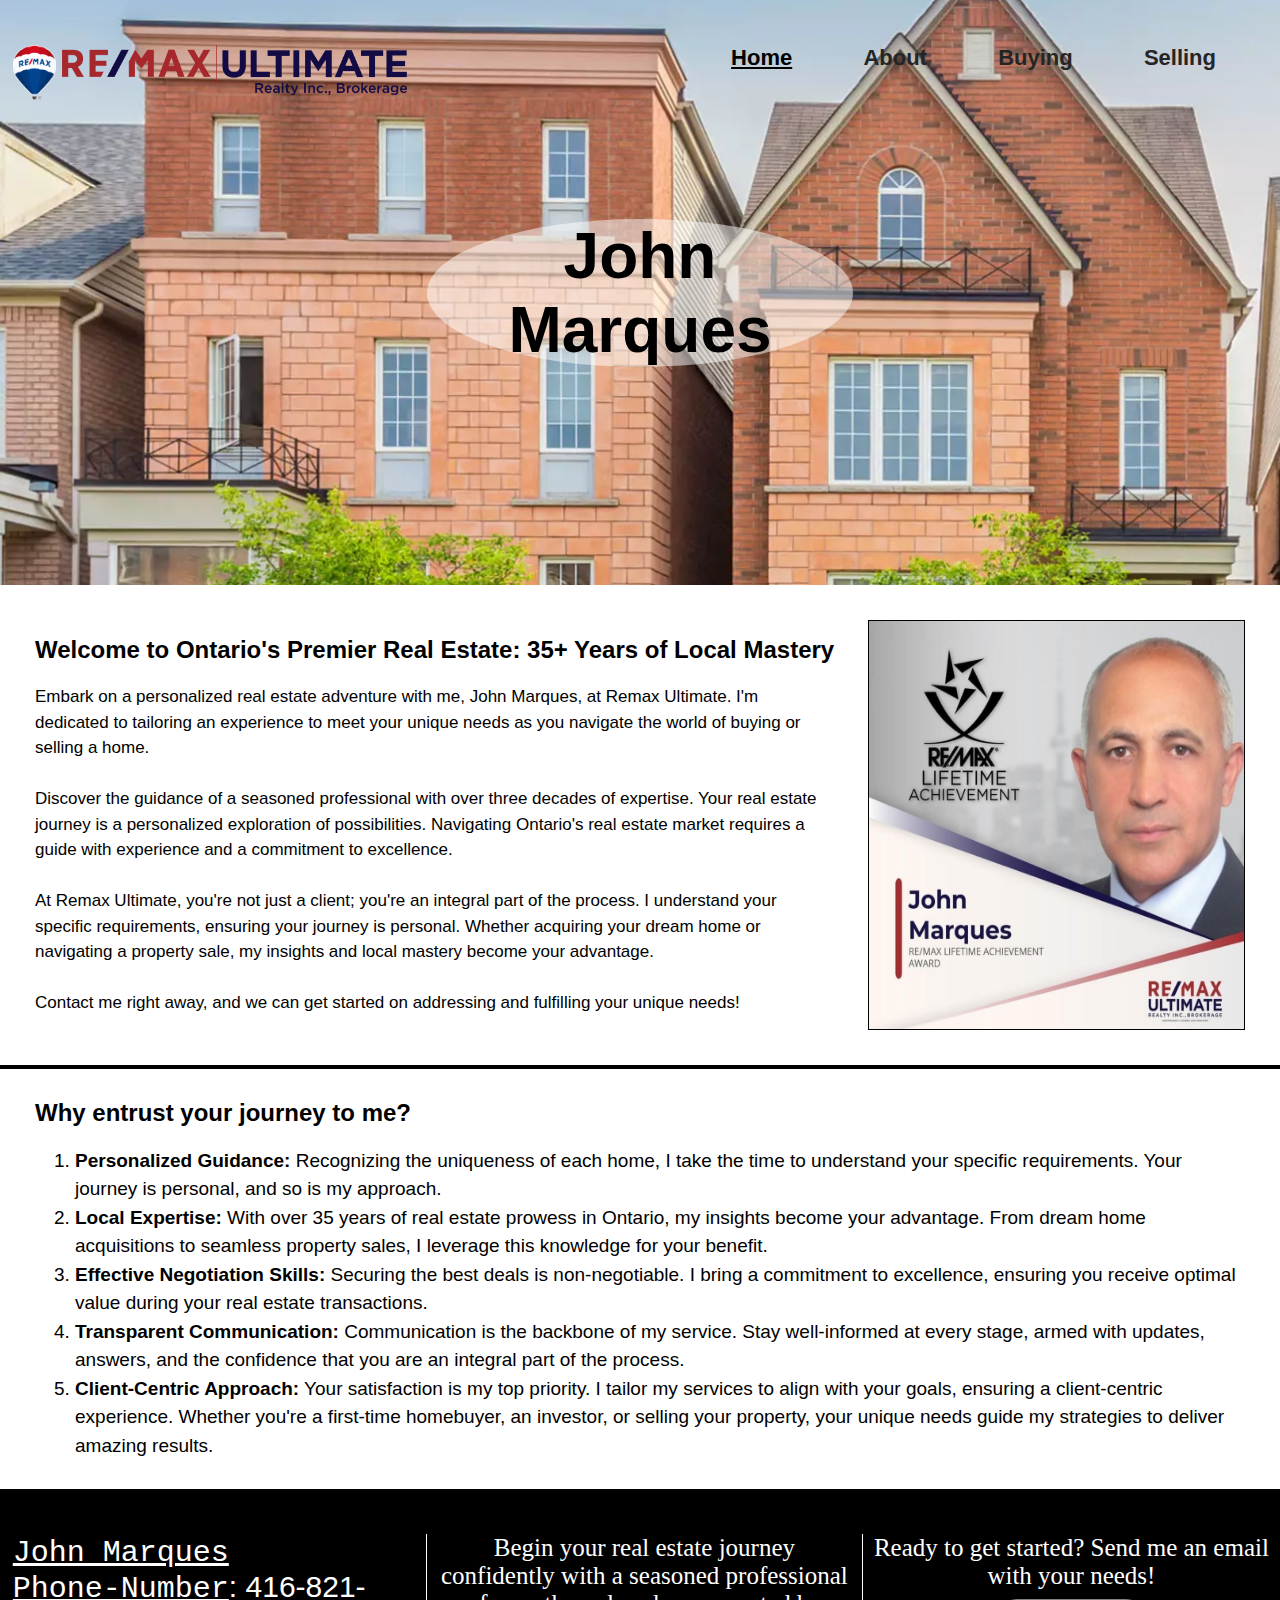
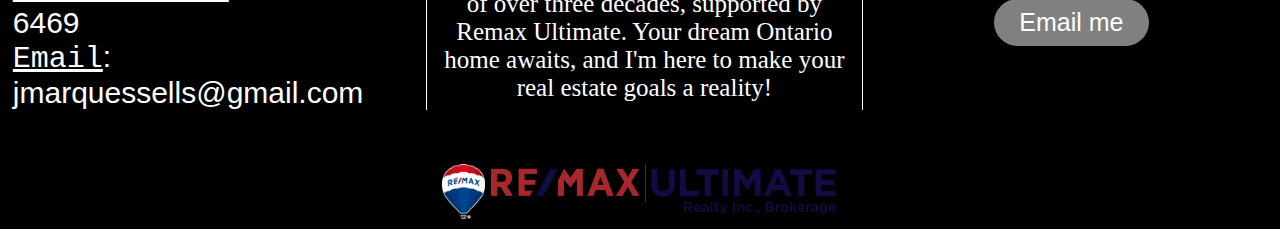
==== index.html @ fe56e2fa "Add files via upload" ====
<!DOCTYPE html>
<html lang="en">

<head>
    <meta charset="UTF-8">
    <meta name="viewport" content="width=device-width, initial-scale=1.0">
    <title>John Marques</title>
    <link rel="stylesheet" href="Styles/headerfooterstyle.css">
    <link rel="stylesheet" href="Styles/indexstyle.css">
</head>

<body>
    <header>
        <div id="header">
            <div id="topbar">
                <div id="topleftlogo">
                    <img id="logoballoon" src="Images/remaxballoonlogo.png">
                    <img id="logo" src="Images/remaxlogo.png" alt="Remax Ultimate">
                </div>
                <nav>
                    <ul>
                        <li><a id="activepage" href="#">Home</a></li>
                        <li><a href="about.html">About</a></li>
                        <li><a href="buying.html">Buying</a></li>
                        <li><a class="rightmost" href="selling.html">Selling</a></li>
                    </ul>
                </nav>
            </div>
            <h1 id="topname">John Marques</h1>
        </div>
    </header>
    <div id="welcomediv">
        <div id="topwelcome">
            <div id="topwelcomewords">
                <h1 id="welcomeintro">Welcome to Ontario's Premier Real Estate: 35+ Years of Local Mastery</h1>
                <h2 id="welcomeparagraph">Embark on a personalized real estate adventure with me, John Marques, at Remax
                    Ultimate. I'm dedicated to tailoring an experience to meet your
                    unique needs as you navigate the world of buying or selling a home.<br><br>Discover the guidance of
                    a seasoned professional with over three decades of
                    expertise. Your real estate journey is a personalized exploration of possibilities. Navigating
                    Ontario's real estate market requires a guide with experience and a
                    commitment to excellence.<br><br>At Remax Ultimate, you're not just a client; you're an integral
                    part of the process. I understand your specific requirements,
                    ensuring your journey is personal. Whether acquiring your dream home or navigating a property sale,
                    my insights and local mastery become your advantage.<br><br>
                    Contact me right away, and we can get started on addressing and fulfilling your unique needs!</h2>
            </div>
            <img id="welcomeimage" src="Images/johnmarquesaward.jpg" alt="John Marques">
        </div>
        <hr class="commonborder">
        <div id="whymediv">
            <h2 id="whymetitle">Why entrust your journey to me?</h2>
            <ol id="whymelist">
                <li><strong>Personalized Guidance:</strong> Recognizing the uniqueness of each home, I take the time to
                    understand your specific requirements. Your journey
                    is personal, and so is my approach.</li>
                <li><strong>Local Expertise:</strong> With over 35 years of real estate prowess in Ontario, my insights
                    become your advantage. From dream home acquisitions to seamless
                    property sales, I leverage this knowledge for your benefit.</li>
                <li><strong>Effective Negotiation Skills:</strong> Securing the best deals is non-negotiable. I bring a
                    commitment to excellence, ensuring you receive optimal value
                    during your real estate transactions.</li>
                <li><strong>Transparent Communication:</strong> Communication is the backbone of my service. Stay
                    well-informed at every stage, armed with updates, answers, and the
                    confidence that you are an integral part of the process.</li>
                <li><strong>Client-Centric Approach:</strong> Your satisfaction is my top priority. I tailor my services
                    to align with your goals, ensuring a client-centric experience.
                    Whether you're a first-time homebuyer, an investor, or selling your property, your unique needs
                    guide my strategies to deliver amazing results.</li>
            </ol>
        </div>
        <footer id="footer">
            <div id="topfooter">
                <div id="contactinfo">
                    <span class="contactdetails">John Marques</span><br><span
                        class="contactdetails">Phone-Number</span>: 416-821-6469
                    <br><span class="contactdetails">Email</span>: jmarquessells@gmail.com
                </div>
                <hr id="whiteborder">
                </hr>
                <div id="footermessage">
                    Begin your real estate journey confidently with a seasoned professional of over three decades,
                    supported by
                    Remax Ultimate. Your dream Ontario home awaits, and I'm here to make your real estate goals a
                    reality!
                </div>
                <hr id="whiteborder">
                </hr>
                <div id="gettingstarteddiv">
                    <div id="gettingstarted">Ready to get started? Send me an email with your needs!</div>
                    <button id="mailbutton"
                        onclick="location.href='mailto:jmarquessells@gmail.com?subject=I\'m%20Interested%20in%20Buying%20or%20Selling'">Email
                        me</button>
                </div>
                <hr id="whiteborder">
                </hr>
            </div>
            <div id="endimagesdiv">
                <img id="logoballoon" src="Images/remaxballoonlogo.png">
                <img id="logo" src="Images/remaxlogo.png" alt="Remax Ultimate">
            </div>
        </footer>
    </div>
</body>

</html>
---- Styles/headerfooterstyle.css ----
body {
    margin: 0;
}

#header {
    display: grid;
    grid-template-columns: repeat(3, 1fr);
    grid-template-rows: repeat(3, 1fr);
    font-family: 'Candara', Arial;
    background-image: url("../Images/houses.png");
    background-repeat: no-repeat;
    background-size: cover;
    height: 65vh;
    grid-template-areas:
        "top top top"
        ". name ."
        ". . .";
}

#topname {
    grid-area: name;
    font-weight: bold;
    color: rgb(0, 0, 0);
    font-family: 'Georgia', Arial;
    font-size: 4em;
    background-color: rgba(255, 255, 255, 0.5);
    /*background-color: rgb(151, 179, 201, 0.5);*/
    border-radius: 50%;
    display: flex;
    justify-content: center;
    align-items: center;
    text-align: center;
}

#topbar {
    display: flex;
    flex-direction: row;
    grid-area: top;
    gap: 10px;
}

#topleftlogo {
    padding-top: 5vh;
    padding-left: 1vw;
}

#logo {
    height: 55px;
}

#logoballoon {
    height: 55px;
}

header nav {
    padding-top: 5vh;
    margin-left: auto;
}

header nav ul {
    list-style: none;
    margin: 0;
    padding: 0;
    display: flex;
    flex-direction: row;
    flex-wrap: wrap;
}

header nav ul li {
    margin-right: 4vw;
}

header nav ul li a {
    text-decoration: none;
    color: rgb(37, 37, 37);
    font-weight: bold;
    font-size: 22px;
    padding: 10px;
}

header nav ul li a:hover {
    color: rgb(0, 0, 0);
}

#activepage {
    color: rgb(0, 0, 0);
    cursor: default;
    text-decoration: underline;
}

.rightmost {
    padding-right: 1vw;
}

.commonborder {
    border: 2px solid #000000;
    margin: 0px;
    width: 100vw;
}

#topfooter {
    font-family: 'Times New Roman', Times, serif;
    display: flex;
    flex-direction: row;
    background-color: #000000;
}

#contactinfo {
    font-family: Arial, Helvetica;
    color: white;
    font-size: 30px;
    background-color: #000000;
    flex: 1;
    margin-top: 5vh;
    margin-bottom: 5vh;
    padding-left: 1vw;
}

.contactdetails {
    text-decoration: underline;
    color: white;
    font-family: monospace, Arial, Helvetica;
}

#footermessage {
    margin-top: 5vh;
    margin-bottom: 5vh;
    text-align: center;
    background-color: #000000;
    color: white;
    font-size: 25px;
    flex: 1;
    padding-left: 1vw;
    padding-right: 1vw;
    border-right: 1px solid white;
    border-left: 1px solid white;
}

#gettingstarteddiv {
    background-color: #000000;
    color: white;
    font-size: 25px;
    flex: 1;
    margin-top: 5vh;
    margin-bottom: 5vh;
    text-align: center;
}

#mailbutton {
    background-color: gray;
    color: white;
    border: none;
    border-radius: 25px;
    font-size: 25px;
    cursor: pointer;
    padding: 1vh 2vw;
    margin-top: 1vh;
}

#endimagesdiv {
    padding-top: 1vh;
    background-color: #000000;
    text-align: center;
    padding-bottom: 1vh;
}

#whiteborder {
    visibility: hidden;
    border: 2px solid #ffffff;
    margin: 0px;
}

@media screen and (max-width: 970px) {
    #header {
        display: flex;
        flex-direction: column;
        gap: 5vh;
    }

    #topbar {
        flex-direction: column;
        justify-content: center;
        align-items: center;
    }

    #topleftlogo {
        padding-left: 0;
    }

    #logo {
        height: 45px;
    }

    #logoballoon {
        height: 45px;
    }

    #topname {
        font-weight: bold;
        font-family: 'Georgia', Arial;
        font-size: 3em;
        border-radius: 0;
    }

    header nav {
        margin-left: 0;
    }

    header nav ul {
        justify-content: center;
        align-items: center;
    }

    header nav ul li {
        margin-right: 3vw;
    }

    .rightmost {
        padding-right: 0;
    }

    #topfooter {
        flex-direction: column;
    }

    #contactinfo {
        margin-bottom: 0;
        padding-left: 0;
        text-align: center;
    }

    #footermessage {
        margin-bottom: 0;
        padding-left: 0;
        padding-right: 0;
        border-right: 0;
        border-left: 0;
    }

    #gettingstarteddiv {
        margin-bottom: 0;
    }

    #endimagesdiv {
        padding-top: 5vh;
        padding-bottom: 5vh;
    }

    #whiteborder {
        visibility: visible;
        margin-top: 3vh;
        border-radius: 100%;
    }
}
---- Styles/indexstyle.css ----
#welcomediv {
    font-family: Arial, Helvetica, sans-serif;
}

#topwelcome {
    display: flex;
    flex-direction: row;
    margin: 0px;
    padding: 35px;
    background-color: rgb(255, 255, 255);
}

#welcomeimage {
    width: 375px;
    height: auto;
    margin-left: 2.5vw;
    border: 1px solid #000
}

#welcomeintro {
    font-size: 24px;
    color: #000000;
    font-weight: bold;
    margin-bottom: 20px;
}

#welcomeparagraph {
    font-size: 17px;
    color: #000000;
    font-weight: normal;
    line-height: 1.5;
}

#whymediv {
    background-color: #ffffff;
    padding: 10px 35px;
    margin: 0px 0px;
}

#whymetitle {
    font-size: 24px;
    color: #000000;
    font-weight: bold;
    margin-bottom: 20px;
}

#whymelist {
    font-size: 19px;
    color: #000000;
    font-weight: normal;
    line-height: 1.5;
}

#welcomeclose {
    font-size: 18px;
    color: #000000;
    font-weight: bold;
    margin-top: 20px;
}

@media screen and (max-width: 970px) {
    #topwelcome {
        flex-direction: column-reverse;
        background-color: rgb(255, 255, 255);
        justify-content: center;
        align-items: center;
    }

    #welcomeimage {
        padding-left: 0;
    }
}
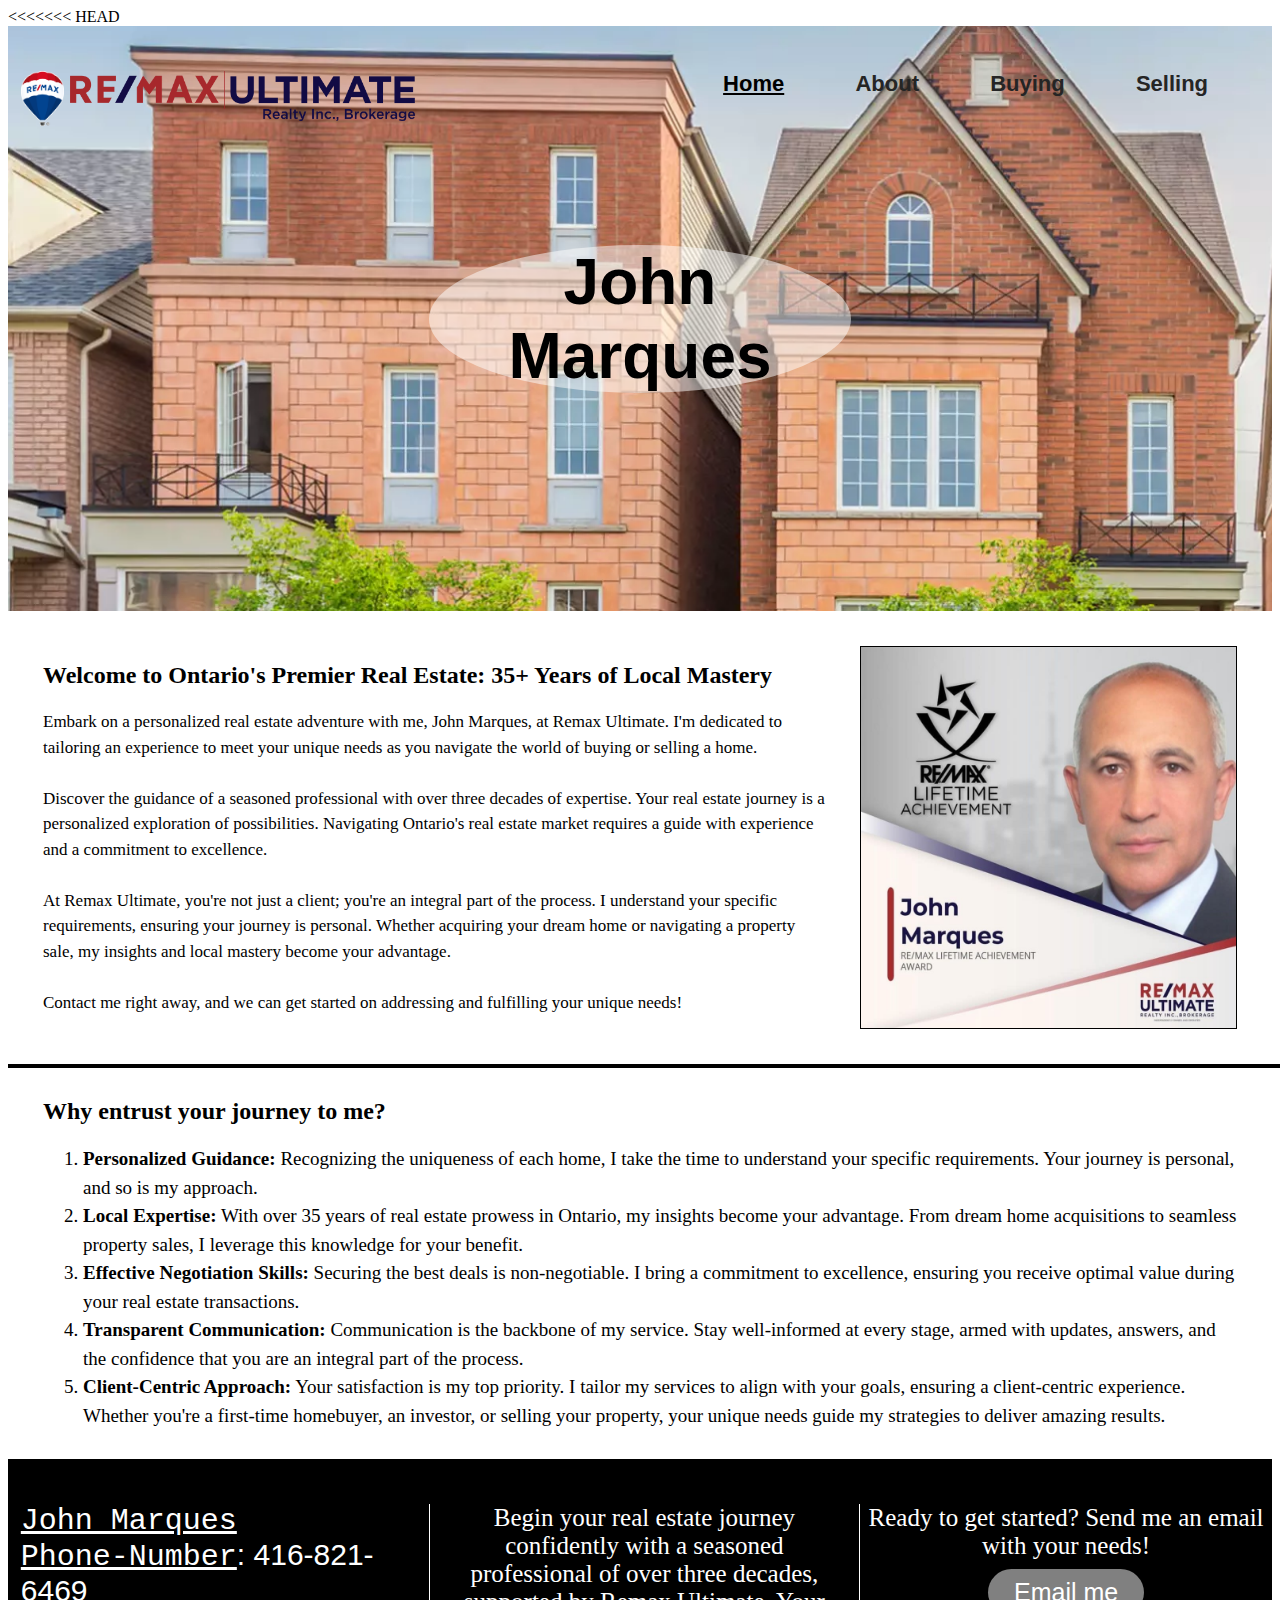
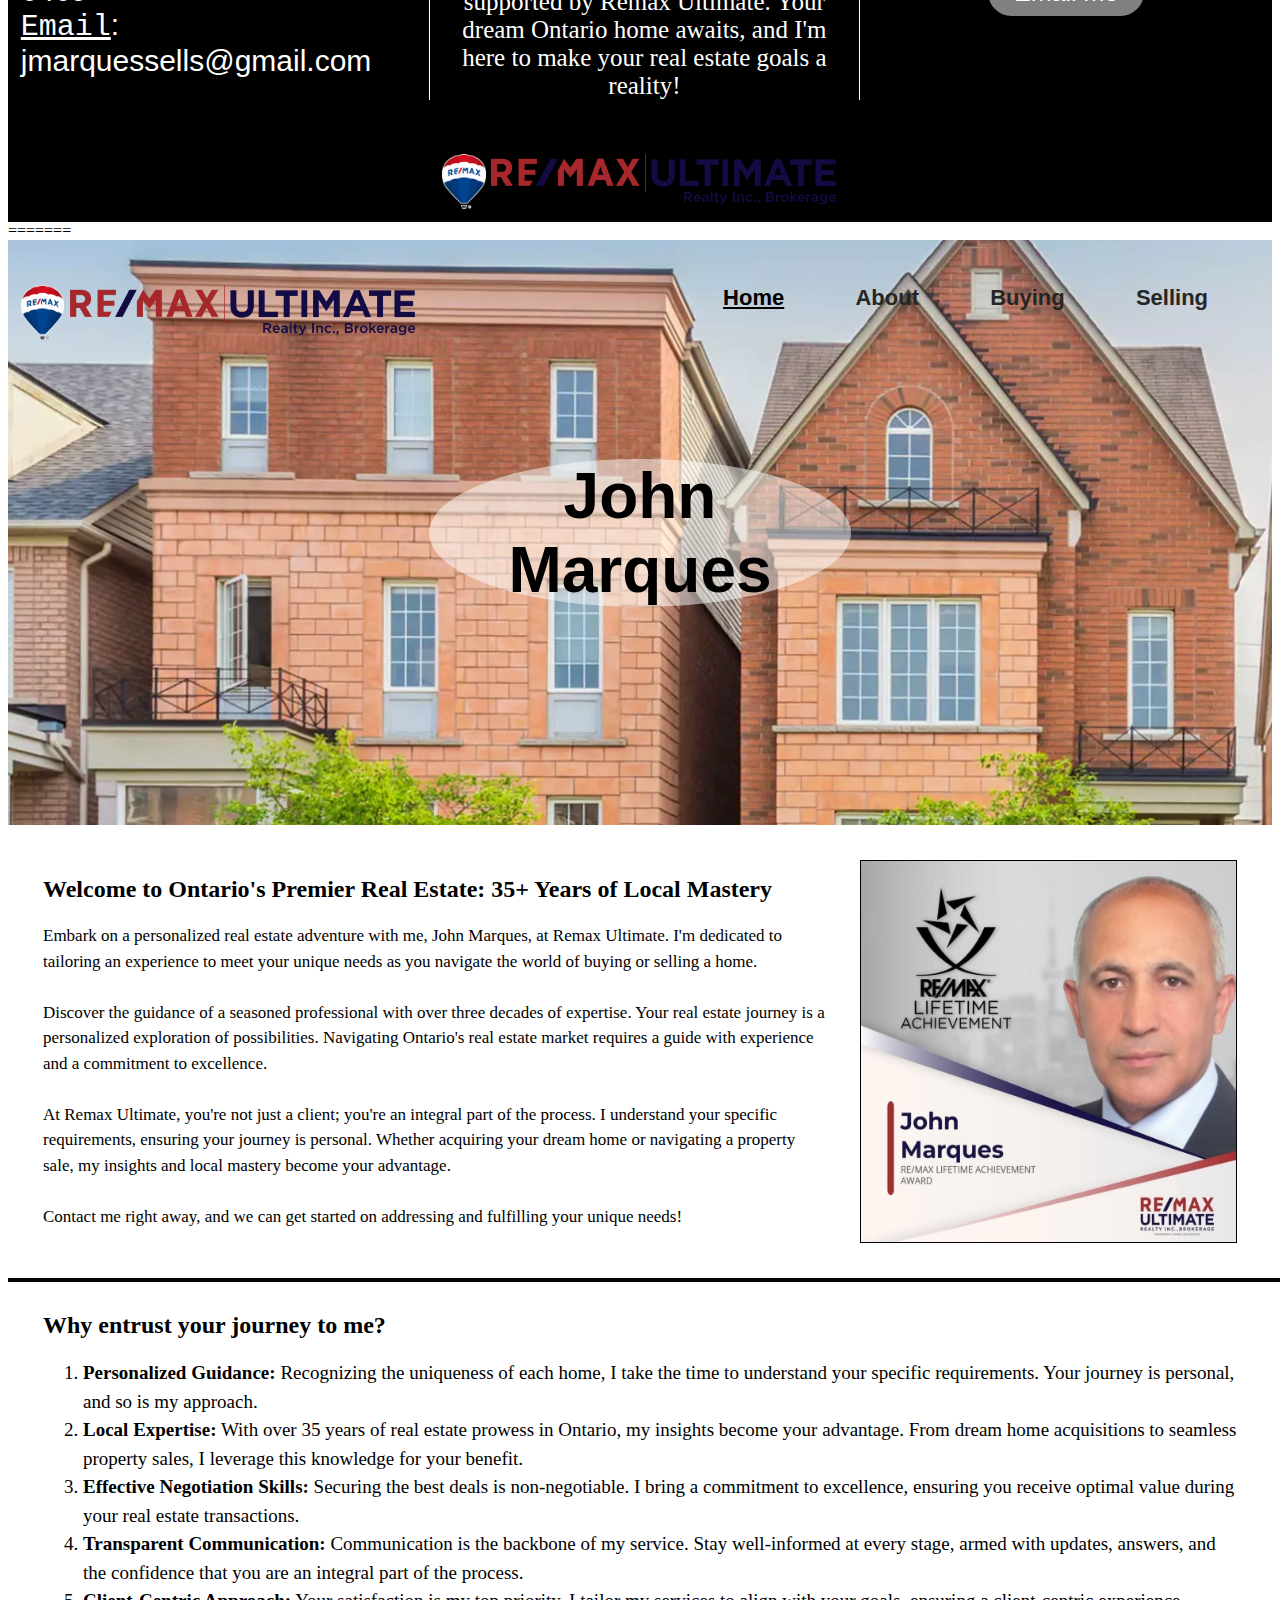
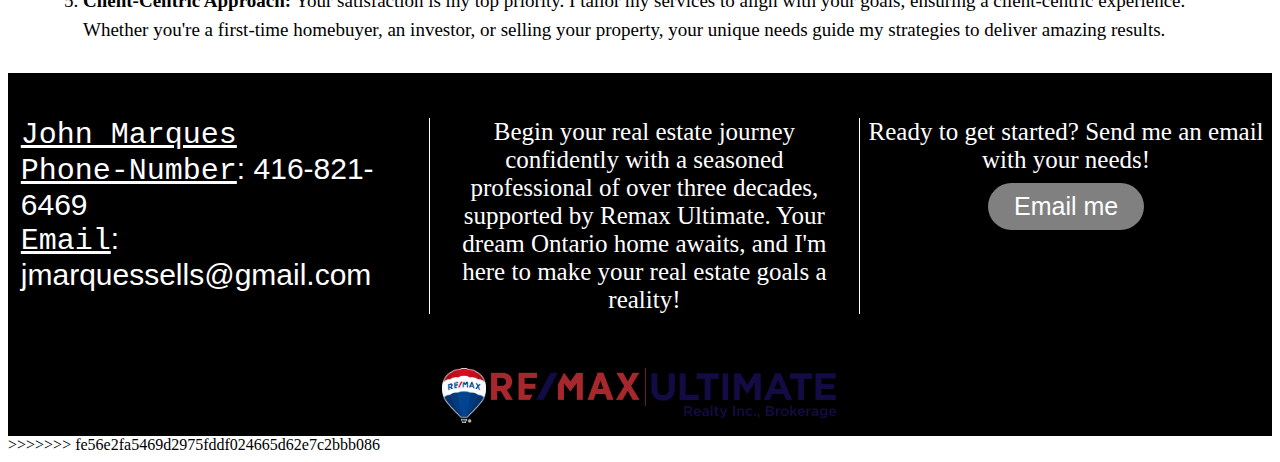
==== commit 258692bc: "Cleaned Code for Website 2" ====
--- a/index.html
+++ b/index.html
@@ -1,106 +1,214 @@
-<!DOCTYPE html>
-<html lang="en">
-
-<head>
-    <meta charset="UTF-8">
-    <meta name="viewport" content="width=device-width, initial-scale=1.0">
-    <title>John Marques</title>
-    <link rel="stylesheet" href="Styles/headerfooterstyle.css">
-    <link rel="stylesheet" href="Styles/indexstyle.css">
-</head>
-
-<body>
-    <header>
-        <div id="header">
-            <div id="topbar">
-                <div id="topleftlogo">
-                    <img id="logoballoon" src="Images/remaxballoonlogo.png">
-                    <img id="logo" src="Images/remaxlogo.png" alt="Remax Ultimate">
-                </div>
-                <nav>
-                    <ul>
-                        <li><a id="activepage" href="#">Home</a></li>
-                        <li><a href="about.html">About</a></li>
-                        <li><a href="buying.html">Buying</a></li>
-                        <li><a class="rightmost" href="selling.html">Selling</a></li>
-                    </ul>
-                </nav>
-            </div>
-            <h1 id="topname">John Marques</h1>
-        </div>
-    </header>
-    <div id="welcomediv">
-        <div id="topwelcome">
-            <div id="topwelcomewords">
-                <h1 id="welcomeintro">Welcome to Ontario's Premier Real Estate: 35+ Years of Local Mastery</h1>
-                <h2 id="welcomeparagraph">Embark on a personalized real estate adventure with me, John Marques, at Remax
-                    Ultimate. I'm dedicated to tailoring an experience to meet your
-                    unique needs as you navigate the world of buying or selling a home.<br><br>Discover the guidance of
-                    a seasoned professional with over three decades of
-                    expertise. Your real estate journey is a personalized exploration of possibilities. Navigating
-                    Ontario's real estate market requires a guide with experience and a
-                    commitment to excellence.<br><br>At Remax Ultimate, you're not just a client; you're an integral
-                    part of the process. I understand your specific requirements,
-                    ensuring your journey is personal. Whether acquiring your dream home or navigating a property sale,
-                    my insights and local mastery become your advantage.<br><br>
-                    Contact me right away, and we can get started on addressing and fulfilling your unique needs!</h2>
-            </div>
-            <img id="welcomeimage" src="Images/johnmarquesaward.jpg" alt="John Marques">
-        </div>
-        <hr class="commonborder">
-        <div id="whymediv">
-            <h2 id="whymetitle">Why entrust your journey to me?</h2>
-            <ol id="whymelist">
-                <li><strong>Personalized Guidance:</strong> Recognizing the uniqueness of each home, I take the time to
-                    understand your specific requirements. Your journey
-                    is personal, and so is my approach.</li>
-                <li><strong>Local Expertise:</strong> With over 35 years of real estate prowess in Ontario, my insights
-                    become your advantage. From dream home acquisitions to seamless
-                    property sales, I leverage this knowledge for your benefit.</li>
-                <li><strong>Effective Negotiation Skills:</strong> Securing the best deals is non-negotiable. I bring a
-                    commitment to excellence, ensuring you receive optimal value
-                    during your real estate transactions.</li>
-                <li><strong>Transparent Communication:</strong> Communication is the backbone of my service. Stay
-                    well-informed at every stage, armed with updates, answers, and the
-                    confidence that you are an integral part of the process.</li>
-                <li><strong>Client-Centric Approach:</strong> Your satisfaction is my top priority. I tailor my services
-                    to align with your goals, ensuring a client-centric experience.
-                    Whether you're a first-time homebuyer, an investor, or selling your property, your unique needs
-                    guide my strategies to deliver amazing results.</li>
-            </ol>
-        </div>
-        <footer id="footer">
-            <div id="topfooter">
-                <div id="contactinfo">
-                    <span class="contactdetails">John Marques</span><br><span
-                        class="contactdetails">Phone-Number</span>: 416-821-6469
-                    <br><span class="contactdetails">Email</span>: jmarquessells@gmail.com
-                </div>
-                <hr id="whiteborder">
-                </hr>
-                <div id="footermessage">
-                    Begin your real estate journey confidently with a seasoned professional of over three decades,
-                    supported by
-                    Remax Ultimate. Your dream Ontario home awaits, and I'm here to make your real estate goals a
-                    reality!
-                </div>
-                <hr id="whiteborder">
-                </hr>
-                <div id="gettingstarteddiv">
-                    <div id="gettingstarted">Ready to get started? Send me an email with your needs!</div>
-                    <button id="mailbutton"
-                        onclick="location.href='mailto:jmarquessells@gmail.com?subject=I\'m%20Interested%20in%20Buying%20or%20Selling'">Email
-                        me</button>
-                </div>
-                <hr id="whiteborder">
-                </hr>
-            </div>
-            <div id="endimagesdiv">
-                <img id="logoballoon" src="Images/remaxballoonlogo.png">
-                <img id="logo" src="Images/remaxlogo.png" alt="Remax Ultimate">
-            </div>
-        </footer>
-    </div>
-</body>
-
+<<<<<<< HEAD
+<!DOCTYPE html>
+<html lang="en">
+
+<head>
+    <meta charset="UTF-8">
+    <meta name="viewport" content="width=device-width, initial-scale=1.0">
+    <title>John Marques</title>
+    <link rel="stylesheet" href="Styles/headerfooterstyle.css">
+    <link rel="stylesheet" href="Styles/indexstyle.css">
+</head>
+
+<body>
+    <header>
+        <div id="header">
+            <div id="topbar">
+                <div id="topleftlogo">
+                    <img id="logoballoon" src="Images/remaxballoonlogo.png">
+                    <img id="logo" src="Images/remaxlogo.png" alt="Remax Ultimate">
+                </div>
+                <nav>
+                    <ul>
+                        <li><a id="activepage" href="#">Home</a></li>
+                        <li><a href="about.html">About</a></li>
+                        <li><a href="buying.html">Buying</a></li>
+                        <li><a class="rightmost" href="selling.html">Selling</a></li>
+                    </ul>
+                </nav>
+            </div>
+            <h1 id="topname">John Marques</h1>
+        </div>
+    </header>
+    <div id="welcomediv">
+        <div id="topwelcome">
+            <div id="topwelcomewords">
+                <h1 id="welcomeintro">Welcome to Ontario's Premier Real Estate: 35+ Years of Local Mastery</h1>
+                <h2 id="welcomeparagraph">Embark on a personalized real estate adventure with me, John Marques, at Remax
+                    Ultimate. I'm dedicated to tailoring an experience to meet your
+                    unique needs as you navigate the world of buying or selling a home.<br><br>Discover the guidance of
+                    a seasoned professional with over three decades of
+                    expertise. Your real estate journey is a personalized exploration of possibilities. Navigating
+                    Ontario's real estate market requires a guide with experience and a
+                    commitment to excellence.<br><br>At Remax Ultimate, you're not just a client; you're an integral
+                    part of the process. I understand your specific requirements,
+                    ensuring your journey is personal. Whether acquiring your dream home or navigating a property sale,
+                    my insights and local mastery become your advantage.<br><br>
+                    Contact me right away, and we can get started on addressing and fulfilling your unique needs!</h2>
+            </div>
+            <img id="welcomeimage" src="Images/johnmarquesaward.jpg" alt="John Marques">
+        </div>
+        <hr class="commonborder">
+        <div id="whymediv">
+            <h2 id="whymetitle">Why entrust your journey to me?</h2>
+            <ol id="whymelist">
+                <li><strong>Personalized Guidance:</strong> Recognizing the uniqueness of each home, I take the time to
+                    understand your specific requirements. Your journey
+                    is personal, and so is my approach.</li>
+                <li><strong>Local Expertise:</strong> With over 35 years of real estate prowess in Ontario, my insights
+                    become your advantage. From dream home acquisitions to seamless
+                    property sales, I leverage this knowledge for your benefit.</li>
+                <li><strong>Effective Negotiation Skills:</strong> Securing the best deals is non-negotiable. I bring a
+                    commitment to excellence, ensuring you receive optimal value
+                    during your real estate transactions.</li>
+                <li><strong>Transparent Communication:</strong> Communication is the backbone of my service. Stay
+                    well-informed at every stage, armed with updates, answers, and the
+                    confidence that you are an integral part of the process.</li>
+                <li><strong>Client-Centric Approach:</strong> Your satisfaction is my top priority. I tailor my services
+                    to align with your goals, ensuring a client-centric experience.
+                    Whether you're a first-time homebuyer, an investor, or selling your property, your unique needs
+                    guide my strategies to deliver amazing results.</li>
+            </ol>
+        </div>
+        <footer id="footer">
+            <div id="topfooter">
+                <div id="contactinfo">
+                    <span class="contactdetails">John Marques</span><br><span
+                        class="contactdetails">Phone-Number</span>: 416-821-6469
+                    <br><span class="contactdetails">Email</span>: jmarquessells@gmail.com
+                </div>
+                <hr id="whiteborder">
+                </hr>
+                <div id="footermessage">
+                    Begin your real estate journey confidently with a seasoned professional of over three decades,
+                    supported by
+                    Remax Ultimate. Your dream Ontario home awaits, and I'm here to make your real estate goals a
+                    reality!
+                </div>
+                <hr id="whiteborder">
+                </hr>
+                <div id="gettingstarteddiv">
+                    <div id="gettingstarted">Ready to get started? Send me an email with your needs!</div>
+                    <button id="mailbutton"
+                        onclick="location.href='mailto:jmarquessells@gmail.com?subject=I\'m%20Interested%20in%20Buying%20or%20Selling'">Email
+                        me</button>
+                </div>
+                <hr id="whiteborder">
+                </hr>
+            </div>
+            <div id="endimagesdiv">
+                <img id="logoballoon" src="Images/remaxballoonlogo.png">
+                <img id="logo" src="Images/remaxlogo.png" alt="Remax Ultimate">
+            </div>
+        </footer>
+    </div>
+</body>
+
+=======
+<!DOCTYPE html>
+<html lang="en">
+
+<head>
+    <meta charset="UTF-8">
+    <meta name="viewport" content="width=device-width, initial-scale=1.0">
+    <title>John Marques</title>
+    <link rel="stylesheet" href="Styles/headerfooterstyle.css">
+    <link rel="stylesheet" href="Styles/indexstyle.css">
+</head>
+
+<body>
+    <header>
+        <div id="header">
+            <div id="topbar">
+                <div id="topleftlogo">
+                    <img id="logoballoon" src="Images/remaxballoonlogo.png">
+                    <img id="logo" src="Images/remaxlogo.png" alt="Remax Ultimate">
+                </div>
+                <nav>
+                    <ul>
+                        <li><a id="activepage" href="#">Home</a></li>
+                        <li><a href="about.html">About</a></li>
+                        <li><a href="buying.html">Buying</a></li>
+                        <li><a class="rightmost" href="selling.html">Selling</a></li>
+                    </ul>
+                </nav>
+            </div>
+            <h1 id="topname">John Marques</h1>
+        </div>
+    </header>
+    <div id="welcomediv">
+        <div id="topwelcome">
+            <div id="topwelcomewords">
+                <h1 id="welcomeintro">Welcome to Ontario's Premier Real Estate: 35+ Years of Local Mastery</h1>
+                <h2 id="welcomeparagraph">Embark on a personalized real estate adventure with me, John Marques, at Remax
+                    Ultimate. I'm dedicated to tailoring an experience to meet your
+                    unique needs as you navigate the world of buying or selling a home.<br><br>Discover the guidance of
+                    a seasoned professional with over three decades of
+                    expertise. Your real estate journey is a personalized exploration of possibilities. Navigating
+                    Ontario's real estate market requires a guide with experience and a
+                    commitment to excellence.<br><br>At Remax Ultimate, you're not just a client; you're an integral
+                    part of the process. I understand your specific requirements,
+                    ensuring your journey is personal. Whether acquiring your dream home or navigating a property sale,
+                    my insights and local mastery become your advantage.<br><br>
+                    Contact me right away, and we can get started on addressing and fulfilling your unique needs!</h2>
+            </div>
+            <img id="welcomeimage" src="Images/johnmarquesaward.jpg" alt="John Marques">
+        </div>
+        <hr class="commonborder">
+        <div id="whymediv">
+            <h2 id="whymetitle">Why entrust your journey to me?</h2>
+            <ol id="whymelist">
+                <li><strong>Personalized Guidance:</strong> Recognizing the uniqueness of each home, I take the time to
+                    understand your specific requirements. Your journey
+                    is personal, and so is my approach.</li>
+                <li><strong>Local Expertise:</strong> With over 35 years of real estate prowess in Ontario, my insights
+                    become your advantage. From dream home acquisitions to seamless
+                    property sales, I leverage this knowledge for your benefit.</li>
+                <li><strong>Effective Negotiation Skills:</strong> Securing the best deals is non-negotiable. I bring a
+                    commitment to excellence, ensuring you receive optimal value
+                    during your real estate transactions.</li>
+                <li><strong>Transparent Communication:</strong> Communication is the backbone of my service. Stay
+                    well-informed at every stage, armed with updates, answers, and the
+                    confidence that you are an integral part of the process.</li>
+                <li><strong>Client-Centric Approach:</strong> Your satisfaction is my top priority. I tailor my services
+                    to align with your goals, ensuring a client-centric experience.
+                    Whether you're a first-time homebuyer, an investor, or selling your property, your unique needs
+                    guide my strategies to deliver amazing results.</li>
+            </ol>
+        </div>
+        <footer id="footer">
+            <div id="topfooter">
+                <div id="contactinfo">
+                    <span class="contactdetails">John Marques</span><br><span
+                        class="contactdetails">Phone-Number</span>: 416-821-6469
+                    <br><span class="contactdetails">Email</span>: jmarquessells@gmail.com
+                </div>
+                <hr id="whiteborder">
+                </hr>
+                <div id="footermessage">
+                    Begin your real estate journey confidently with a seasoned professional of over three decades,
+                    supported by
+                    Remax Ultimate. Your dream Ontario home awaits, and I'm here to make your real estate goals a
+                    reality!
+                </div>
+                <hr id="whiteborder">
+                </hr>
+                <div id="gettingstarteddiv">
+                    <div id="gettingstarted">Ready to get started? Send me an email with your needs!</div>
+                    <button id="mailbutton"
+                        onclick="location.href='mailto:jmarquessells@gmail.com?subject=I\'m%20Interested%20in%20Buying%20or%20Selling'">Email
+                        me</button>
+                </div>
+                <hr id="whiteborder">
+                </hr>
+            </div>
+            <div id="endimagesdiv">
+                <img id="logoballoon" src="Images/remaxballoonlogo.png">
+                <img id="logo" src="Images/remaxlogo.png" alt="Remax Ultimate">
+            </div>
+        </footer>
+    </div>
+</body>
+
+>>>>>>> fe56e2fa5469d2975fddf024665d62e7c2bbb086
 </html>--- a/Styles/headerfooterstyle.css
+++ b/Styles/headerfooterstyle.css
@@ -1,254 +1,510 @@
-body {
-    margin: 0;
-}
-
-#header {
-    display: grid;
-    grid-template-columns: repeat(3, 1fr);
-    grid-template-rows: repeat(3, 1fr);
-    font-family: 'Candara', Arial;
-    background-image: url("../Images/houses.png");
-    background-repeat: no-repeat;
-    background-size: cover;
-    height: 65vh;
-    grid-template-areas:
-        "top top top"
-        ". name ."
-        ". . .";
-}
-
-#topname {
-    grid-area: name;
-    font-weight: bold;
-    color: rgb(0, 0, 0);
-    font-family: 'Georgia', Arial;
-    font-size: 4em;
-    background-color: rgba(255, 255, 255, 0.5);
-    /*background-color: rgb(151, 179, 201, 0.5);*/
-    border-radius: 50%;
-    display: flex;
-    justify-content: center;
-    align-items: center;
-    text-align: center;
-}
-
-#topbar {
-    display: flex;
-    flex-direction: row;
-    grid-area: top;
-    gap: 10px;
-}
-
-#topleftlogo {
-    padding-top: 5vh;
-    padding-left: 1vw;
-}
-
-#logo {
-    height: 55px;
-}
-
-#logoballoon {
-    height: 55px;
-}
-
-header nav {
-    padding-top: 5vh;
-    margin-left: auto;
-}
-
-header nav ul {
-    list-style: none;
-    margin: 0;
-    padding: 0;
-    display: flex;
-    flex-direction: row;
-    flex-wrap: wrap;
-}
-
-header nav ul li {
-    margin-right: 4vw;
-}
-
-header nav ul li a {
-    text-decoration: none;
-    color: rgb(37, 37, 37);
-    font-weight: bold;
-    font-size: 22px;
-    padding: 10px;
-}
-
-header nav ul li a:hover {
-    color: rgb(0, 0, 0);
-}
-
-#activepage {
-    color: rgb(0, 0, 0);
-    cursor: default;
-    text-decoration: underline;
-}
-
-.rightmost {
-    padding-right: 1vw;
-}
-
-.commonborder {
-    border: 2px solid #000000;
-    margin: 0px;
-    width: 100vw;
-}
-
-#topfooter {
-    font-family: 'Times New Roman', Times, serif;
-    display: flex;
-    flex-direction: row;
-    background-color: #000000;
-}
-
-#contactinfo {
-    font-family: Arial, Helvetica;
-    color: white;
-    font-size: 30px;
-    background-color: #000000;
-    flex: 1;
-    margin-top: 5vh;
-    margin-bottom: 5vh;
-    padding-left: 1vw;
-}
-
-.contactdetails {
-    text-decoration: underline;
-    color: white;
-    font-family: monospace, Arial, Helvetica;
-}
-
-#footermessage {
-    margin-top: 5vh;
-    margin-bottom: 5vh;
-    text-align: center;
-    background-color: #000000;
-    color: white;
-    font-size: 25px;
-    flex: 1;
-    padding-left: 1vw;
-    padding-right: 1vw;
-    border-right: 1px solid white;
-    border-left: 1px solid white;
-}
-
-#gettingstarteddiv {
-    background-color: #000000;
-    color: white;
-    font-size: 25px;
-    flex: 1;
-    margin-top: 5vh;
-    margin-bottom: 5vh;
-    text-align: center;
-}
-
-#mailbutton {
-    background-color: gray;
-    color: white;
-    border: none;
-    border-radius: 25px;
-    font-size: 25px;
-    cursor: pointer;
-    padding: 1vh 2vw;
-    margin-top: 1vh;
-}
-
-#endimagesdiv {
-    padding-top: 1vh;
-    background-color: #000000;
-    text-align: center;
-    padding-bottom: 1vh;
-}
-
-#whiteborder {
-    visibility: hidden;
-    border: 2px solid #ffffff;
-    margin: 0px;
-}
-
-@media screen and (max-width: 970px) {
-    #header {
-        display: flex;
-        flex-direction: column;
-        gap: 5vh;
-    }
-
-    #topbar {
-        flex-direction: column;
-        justify-content: center;
-        align-items: center;
-    }
-
-    #topleftlogo {
-        padding-left: 0;
-    }
-
-    #logo {
-        height: 45px;
-    }
-
-    #logoballoon {
-        height: 45px;
-    }
-
-    #topname {
-        font-weight: bold;
-        font-family: 'Georgia', Arial;
-        font-size: 3em;
-        border-radius: 0;
-    }
-
-    header nav {
-        margin-left: 0;
-    }
-
-    header nav ul {
-        justify-content: center;
-        align-items: center;
-    }
-
-    header nav ul li {
-        margin-right: 3vw;
-    }
-
-    .rightmost {
-        padding-right: 0;
-    }
-
-    #topfooter {
-        flex-direction: column;
-    }
-
-    #contactinfo {
-        margin-bottom: 0;
-        padding-left: 0;
-        text-align: center;
-    }
-
-    #footermessage {
-        margin-bottom: 0;
-        padding-left: 0;
-        padding-right: 0;
-        border-right: 0;
-        border-left: 0;
-    }
-
-    #gettingstarteddiv {
-        margin-bottom: 0;
-    }
-
-    #endimagesdiv {
-        padding-top: 5vh;
-        padding-bottom: 5vh;
-    }
-
-    #whiteborder {
-        visibility: visible;
-        margin-top: 3vh;
-        border-radius: 100%;
-    }
+<<<<<<< HEAD
+body {
+    margin: 0;
+}
+
+#header {
+    display: grid;
+    grid-template-columns: repeat(3, 1fr);
+    grid-template-rows: repeat(3, 1fr);
+    font-family: 'Candara', Arial;
+    background-image: url("../Images/houses.png");
+    background-repeat: no-repeat;
+    background-size: cover;
+    height: 65vh;
+    grid-template-areas:
+        "top top top"
+        ". name ."
+        ". . .";
+}
+
+#topname {
+    grid-area: name;
+    font-weight: bold;
+    color: rgb(0, 0, 0);
+    font-family: 'Georgia', Arial;
+    font-size: 4em;
+    background-color: rgba(255, 255, 255, 0.5);
+    /*background-color: rgb(151, 179, 201, 0.5);*/
+    border-radius: 50%;
+    display: flex;
+    justify-content: center;
+    align-items: center;
+    text-align: center;
+}
+
+#topbar {
+    display: flex;
+    flex-direction: row;
+    grid-area: top;
+    gap: 10px;
+}
+
+#topleftlogo {
+    padding-top: 5vh;
+    padding-left: 1vw;
+}
+
+#logo {
+    height: 55px;
+}
+
+#logoballoon {
+    height: 55px;
+}
+
+header nav {
+    padding-top: 5vh;
+    margin-left: auto;
+}
+
+header nav ul {
+    list-style: none;
+    margin: 0;
+    padding: 0;
+    display: flex;
+    flex-direction: row;
+    flex-wrap: wrap;
+}
+
+header nav ul li {
+    margin-right: 4vw;
+}
+
+header nav ul li a {
+    text-decoration: none;
+    color: rgb(37, 37, 37);
+    font-weight: bold;
+    font-size: 22px;
+    padding: 10px;
+}
+
+header nav ul li a:hover {
+    color: rgb(0, 0, 0);
+}
+
+#activepage {
+    color: rgb(0, 0, 0);
+    cursor: default;
+    text-decoration: underline;
+}
+
+.rightmost {
+    padding-right: 1vw;
+}
+
+.commonborder {
+    border: 2px solid #000000;
+    margin: 0px;
+    width: 100vw;
+}
+
+#topfooter {
+    font-family: 'Times New Roman', Times, serif;
+    display: flex;
+    flex-direction: row;
+    background-color: #000000;
+}
+
+#contactinfo {
+    font-family: Arial, Helvetica;
+    color: white;
+    font-size: 30px;
+    background-color: #000000;
+    flex: 1;
+    margin-top: 5vh;
+    margin-bottom: 5vh;
+    padding-left: 1vw;
+}
+
+.contactdetails {
+    text-decoration: underline;
+    color: white;
+    font-family: monospace, Arial, Helvetica;
+}
+
+#footermessage {
+    margin-top: 5vh;
+    margin-bottom: 5vh;
+    text-align: center;
+    background-color: #000000;
+    color: white;
+    font-size: 25px;
+    flex: 1;
+    padding-left: 1vw;
+    padding-right: 1vw;
+    border-right: 1px solid white;
+    border-left: 1px solid white;
+}
+
+#gettingstarteddiv {
+    background-color: #000000;
+    color: white;
+    font-size: 25px;
+    flex: 1;
+    margin-top: 5vh;
+    margin-bottom: 5vh;
+    text-align: center;
+}
+
+#mailbutton {
+    background-color: gray;
+    color: white;
+    border: none;
+    border-radius: 25px;
+    font-size: 25px;
+    cursor: pointer;
+    padding: 1vh 2vw;
+    margin-top: 1vh;
+}
+
+#endimagesdiv {
+    padding-top: 1vh;
+    background-color: #000000;
+    text-align: center;
+    padding-bottom: 1vh;
+}
+
+#whiteborder {
+    visibility: hidden;
+    border: 2px solid #ffffff;
+    margin: 0px;
+}
+
+@media screen and (max-width: 970px) {
+    #header {
+        display: flex;
+        flex-direction: column;
+        gap: 5vh;
+    }
+
+    #topbar {
+        flex-direction: column;
+        justify-content: center;
+        align-items: center;
+    }
+
+    #topleftlogo {
+        padding-left: 0;
+    }
+
+    #logo {
+        height: 45px;
+    }
+
+    #logoballoon {
+        height: 45px;
+    }
+
+    #topname {
+        font-weight: bold;
+        font-family: 'Georgia', Arial;
+        font-size: 3em;
+        border-radius: 0;
+    }
+
+    header nav {
+        margin-left: 0;
+    }
+
+    header nav ul {
+        justify-content: center;
+        align-items: center;
+    }
+
+    header nav ul li {
+        margin-right: 3vw;
+    }
+
+    .rightmost {
+        padding-right: 0;
+    }
+
+    #topfooter {
+        flex-direction: column;
+    }
+
+    #contactinfo {
+        margin-bottom: 0;
+        padding-left: 0;
+        text-align: center;
+    }
+
+    #footermessage {
+        margin-bottom: 0;
+        padding-left: 0;
+        padding-right: 0;
+        border-right: 0;
+        border-left: 0;
+    }
+
+    #gettingstarteddiv {
+        margin-bottom: 0;
+    }
+
+    #endimagesdiv {
+        padding-top: 5vh;
+        padding-bottom: 5vh;
+    }
+
+    #whiteborder {
+        visibility: visible;
+        margin-top: 3vh;
+        border-radius: 100%;
+    }
+=======
+body {
+    margin: 0;
+}
+
+#header {
+    display: grid;
+    grid-template-columns: repeat(3, 1fr);
+    grid-template-rows: repeat(3, 1fr);
+    font-family: 'Candara', Arial;
+    background-image: url("../Images/houses.png");
+    background-repeat: no-repeat;
+    background-size: cover;
+    height: 65vh;
+    grid-template-areas:
+        "top top top"
+        ". name ."
+        ". . .";
+}
+
+#topname {
+    grid-area: name;
+    font-weight: bold;
+    color: rgb(0, 0, 0);
+    font-family: 'Georgia', Arial;
+    font-size: 4em;
+    background-color: rgba(255, 255, 255, 0.5);
+    /*background-color: rgb(151, 179, 201, 0.5);*/
+    border-radius: 50%;
+    display: flex;
+    justify-content: center;
+    align-items: center;
+    text-align: center;
+}
+
+#topbar {
+    display: flex;
+    flex-direction: row;
+    grid-area: top;
+    gap: 10px;
+}
+
+#topleftlogo {
+    padding-top: 5vh;
+    padding-left: 1vw;
+}
+
+#logo {
+    height: 55px;
+}
+
+#logoballoon {
+    height: 55px;
+}
+
+header nav {
+    padding-top: 5vh;
+    margin-left: auto;
+}
+
+header nav ul {
+    list-style: none;
+    margin: 0;
+    padding: 0;
+    display: flex;
+    flex-direction: row;
+    flex-wrap: wrap;
+}
+
+header nav ul li {
+    margin-right: 4vw;
+}
+
+header nav ul li a {
+    text-decoration: none;
+    color: rgb(37, 37, 37);
+    font-weight: bold;
+    font-size: 22px;
+    padding: 10px;
+}
+
+header nav ul li a:hover {
+    color: rgb(0, 0, 0);
+}
+
+#activepage {
+    color: rgb(0, 0, 0);
+    cursor: default;
+    text-decoration: underline;
+}
+
+.rightmost {
+    padding-right: 1vw;
+}
+
+.commonborder {
+    border: 2px solid #000000;
+    margin: 0px;
+    width: 100vw;
+}
+
+#topfooter {
+    font-family: 'Times New Roman', Times, serif;
+    display: flex;
+    flex-direction: row;
+    background-color: #000000;
+}
+
+#contactinfo {
+    font-family: Arial, Helvetica;
+    color: white;
+    font-size: 30px;
+    background-color: #000000;
+    flex: 1;
+    margin-top: 5vh;
+    margin-bottom: 5vh;
+    padding-left: 1vw;
+}
+
+.contactdetails {
+    text-decoration: underline;
+    color: white;
+    font-family: monospace, Arial, Helvetica;
+}
+
+#footermessage {
+    margin-top: 5vh;
+    margin-bottom: 5vh;
+    text-align: center;
+    background-color: #000000;
+    color: white;
+    font-size: 25px;
+    flex: 1;
+    padding-left: 1vw;
+    padding-right: 1vw;
+    border-right: 1px solid white;
+    border-left: 1px solid white;
+}
+
+#gettingstarteddiv {
+    background-color: #000000;
+    color: white;
+    font-size: 25px;
+    flex: 1;
+    margin-top: 5vh;
+    margin-bottom: 5vh;
+    text-align: center;
+}
+
+#mailbutton {
+    background-color: gray;
+    color: white;
+    border: none;
+    border-radius: 25px;
+    font-size: 25px;
+    cursor: pointer;
+    padding: 1vh 2vw;
+    margin-top: 1vh;
+}
+
+#endimagesdiv {
+    padding-top: 1vh;
+    background-color: #000000;
+    text-align: center;
+    padding-bottom: 1vh;
+}
+
+#whiteborder {
+    visibility: hidden;
+    border: 2px solid #ffffff;
+    margin: 0px;
+}
+
+@media screen and (max-width: 970px) {
+    #header {
+        display: flex;
+        flex-direction: column;
+        gap: 5vh;
+    }
+
+    #topbar {
+        flex-direction: column;
+        justify-content: center;
+        align-items: center;
+    }
+
+    #topleftlogo {
+        padding-left: 0;
+    }
+
+    #logo {
+        height: 45px;
+    }
+
+    #logoballoon {
+        height: 45px;
+    }
+
+    #topname {
+        font-weight: bold;
+        font-family: 'Georgia', Arial;
+        font-size: 3em;
+        border-radius: 0;
+    }
+
+    header nav {
+        margin-left: 0;
+    }
+
+    header nav ul {
+        justify-content: center;
+        align-items: center;
+    }
+
+    header nav ul li {
+        margin-right: 3vw;
+    }
+
+    .rightmost {
+        padding-right: 0;
+    }
+
+    #topfooter {
+        flex-direction: column;
+    }
+
+    #contactinfo {
+        margin-bottom: 0;
+        padding-left: 0;
+        text-align: center;
+    }
+
+    #footermessage {
+        margin-bottom: 0;
+        padding-left: 0;
+        padding-right: 0;
+        border-right: 0;
+        border-left: 0;
+    }
+
+    #gettingstarteddiv {
+        margin-bottom: 0;
+    }
+
+    #endimagesdiv {
+        padding-top: 5vh;
+        padding-bottom: 5vh;
+    }
+
+    #whiteborder {
+        visibility: visible;
+        margin-top: 3vh;
+        border-radius: 100%;
+    }
+>>>>>>> fe56e2fa5469d2975fddf024665d62e7c2bbb086
 }--- a/Styles/indexstyle.css
+++ b/Styles/indexstyle.css
@@ -1,72 +1,146 @@
-#welcomediv {
-    font-family: Arial, Helvetica, sans-serif;
-}
-
-#topwelcome {
-    display: flex;
-    flex-direction: row;
-    margin: 0px;
-    padding: 35px;
-    background-color: rgb(255, 255, 255);
-}
-
-#welcomeimage {
-    width: 375px;
-    height: auto;
-    margin-left: 2.5vw;
-    border: 1px solid #000
-}
-
-#welcomeintro {
-    font-size: 24px;
-    color: #000000;
-    font-weight: bold;
-    margin-bottom: 20px;
-}
-
-#welcomeparagraph {
-    font-size: 17px;
-    color: #000000;
-    font-weight: normal;
-    line-height: 1.5;
-}
-
-#whymediv {
-    background-color: #ffffff;
-    padding: 10px 35px;
-    margin: 0px 0px;
-}
-
-#whymetitle {
-    font-size: 24px;
-    color: #000000;
-    font-weight: bold;
-    margin-bottom: 20px;
-}
-
-#whymelist {
-    font-size: 19px;
-    color: #000000;
-    font-weight: normal;
-    line-height: 1.5;
-}
-
-#welcomeclose {
-    font-size: 18px;
-    color: #000000;
-    font-weight: bold;
-    margin-top: 20px;
-}
-
-@media screen and (max-width: 970px) {
-    #topwelcome {
-        flex-direction: column-reverse;
-        background-color: rgb(255, 255, 255);
-        justify-content: center;
-        align-items: center;
-    }
-
-    #welcomeimage {
-        padding-left: 0;
-    }
+<<<<<<< HEAD
+#welcomediv {
+    font-family: Arial, Helvetica, sans-serif;
+}
+
+#topwelcome {
+    display: flex;
+    flex-direction: row;
+    margin: 0px;
+    padding: 35px;
+    background-color: rgb(255, 255, 255);
+}
+
+#welcomeimage {
+    width: 375px;
+    height: auto;
+    margin-left: 2.5vw;
+    border: 1px solid #000
+}
+
+#welcomeintro {
+    font-size: 24px;
+    color: #000000;
+    font-weight: bold;
+    margin-bottom: 20px;
+}
+
+#welcomeparagraph {
+    font-size: 17px;
+    color: #000000;
+    font-weight: normal;
+    line-height: 1.5;
+}
+
+#whymediv {
+    background-color: #ffffff;
+    padding: 10px 35px;
+    margin: 0px 0px;
+}
+
+#whymetitle {
+    font-size: 24px;
+    color: #000000;
+    font-weight: bold;
+    margin-bottom: 20px;
+}
+
+#whymelist {
+    font-size: 19px;
+    color: #000000;
+    font-weight: normal;
+    line-height: 1.5;
+}
+
+#welcomeclose {
+    font-size: 18px;
+    color: #000000;
+    font-weight: bold;
+    margin-top: 20px;
+}
+
+@media screen and (max-width: 970px) {
+    #topwelcome {
+        flex-direction: column-reverse;
+        background-color: rgb(255, 255, 255);
+        justify-content: center;
+        align-items: center;
+    }
+
+    #welcomeimage {
+        padding-left: 0;
+    }
+=======
+#welcomediv {
+    font-family: Arial, Helvetica, sans-serif;
+}
+
+#topwelcome {
+    display: flex;
+    flex-direction: row;
+    margin: 0px;
+    padding: 35px;
+    background-color: rgb(255, 255, 255);
+}
+
+#welcomeimage {
+    width: 375px;
+    height: auto;
+    margin-left: 2.5vw;
+    border: 1px solid #000
+}
+
+#welcomeintro {
+    font-size: 24px;
+    color: #000000;
+    font-weight: bold;
+    margin-bottom: 20px;
+}
+
+#welcomeparagraph {
+    font-size: 17px;
+    color: #000000;
+    font-weight: normal;
+    line-height: 1.5;
+}
+
+#whymediv {
+    background-color: #ffffff;
+    padding: 10px 35px;
+    margin: 0px 0px;
+}
+
+#whymetitle {
+    font-size: 24px;
+    color: #000000;
+    font-weight: bold;
+    margin-bottom: 20px;
+}
+
+#whymelist {
+    font-size: 19px;
+    color: #000000;
+    font-weight: normal;
+    line-height: 1.5;
+}
+
+#welcomeclose {
+    font-size: 18px;
+    color: #000000;
+    font-weight: bold;
+    margin-top: 20px;
+}
+
+@media screen and (max-width: 970px) {
+    #topwelcome {
+        flex-direction: column-reverse;
+        background-color: rgb(255, 255, 255);
+        justify-content: center;
+        align-items: center;
+    }
+
+    #welcomeimage {
+        padding-left: 0;
+    }
+>>>>>>> fe56e2fa5469d2975fddf024665d62e7c2bbb086
 }--- a/Styles/headerfooterstyle.css
+++ b/Styles/headerfooterstyle.css
@@ -1,254 +1,510 @@
-body {
-    margin: 0;
-}
-
-#header {
-    display: grid;
-    grid-template-columns: repeat(3, 1fr);
-    grid-template-rows: repeat(3, 1fr);
-    font-family: 'Candara', Arial;
-    background-image: url("../Images/houses.png");
-    background-repeat: no-repeat;
-    background-size: cover;
-    height: 65vh;
-    grid-template-areas:
-        "top top top"
-        ". name ."
-        ". . .";
-}
-
-#topname {
-    grid-area: name;
-    font-weight: bold;
-    color: rgb(0, 0, 0);
-    font-family: 'Georgia', Arial;
-    font-size: 4em;
-    background-color: rgba(255, 255, 255, 0.5);
-    /*background-color: rgb(151, 179, 201, 0.5);*/
-    border-radius: 50%;
-    display: flex;
-    justify-content: center;
-    align-items: center;
-    text-align: center;
-}
-
-#topbar {
-    display: flex;
-    flex-direction: row;
-    grid-area: top;
-    gap: 10px;
-}
-
-#topleftlogo {
-    padding-top: 5vh;
-    padding-left: 1vw;
-}
-
-#logo {
-    height: 55px;
-}
-
-#logoballoon {
-    height: 55px;
-}
-
-header nav {
-    padding-top: 5vh;
-    margin-left: auto;
-}
-
-header nav ul {
-    list-style: none;
-    margin: 0;
-    padding: 0;
-    display: flex;
-    flex-direction: row;
-    flex-wrap: wrap;
-}
-
-header nav ul li {
-    margin-right: 4vw;
-}
-
-header nav ul li a {
-    text-decoration: none;
-    color: rgb(37, 37, 37);
-    font-weight: bold;
-    font-size: 22px;
-    padding: 10px;
-}
-
-header nav ul li a:hover {
-    color: rgb(0, 0, 0);
-}
-
-#activepage {
-    color: rgb(0, 0, 0);
-    cursor: default;
-    text-decoration: underline;
-}
-
-.rightmost {
-    padding-right: 1vw;
-}
-
-.commonborder {
-    border: 2px solid #000000;
-    margin: 0px;
-    width: 100vw;
-}
-
-#topfooter {
-    font-family: 'Times New Roman', Times, serif;
-    display: flex;
-    flex-direction: row;
-    background-color: #000000;
-}
-
-#contactinfo {
-    font-family: Arial, Helvetica;
-    color: white;
-    font-size: 30px;
-    background-color: #000000;
-    flex: 1;
-    margin-top: 5vh;
-    margin-bottom: 5vh;
-    padding-left: 1vw;
-}
-
-.contactdetails {
-    text-decoration: underline;
-    color: white;
-    font-family: monospace, Arial, Helvetica;
-}
-
-#footermessage {
-    margin-top: 5vh;
-    margin-bottom: 5vh;
-    text-align: center;
-    background-color: #000000;
-    color: white;
-    font-size: 25px;
-    flex: 1;
-    padding-left: 1vw;
-    padding-right: 1vw;
-    border-right: 1px solid white;
-    border-left: 1px solid white;
-}
-
-#gettingstarteddiv {
-    background-color: #000000;
-    color: white;
-    font-size: 25px;
-    flex: 1;
-    margin-top: 5vh;
-    margin-bottom: 5vh;
-    text-align: center;
-}
-
-#mailbutton {
-    background-color: gray;
-    color: white;
-    border: none;
-    border-radius: 25px;
-    font-size: 25px;
-    cursor: pointer;
-    padding: 1vh 2vw;
-    margin-top: 1vh;
-}
-
-#endimagesdiv {
-    padding-top: 1vh;
-    background-color: #000000;
-    text-align: center;
-    padding-bottom: 1vh;
-}
-
-#whiteborder {
-    visibility: hidden;
-    border: 2px solid #ffffff;
-    margin: 0px;
-}
-
-@media screen and (max-width: 970px) {
-    #header {
-        display: flex;
-        flex-direction: column;
-        gap: 5vh;
-    }
-
-    #topbar {
-        flex-direction: column;
-        justify-content: center;
-        align-items: center;
-    }
-
-    #topleftlogo {
-        padding-left: 0;
-    }
-
-    #logo {
-        height: 45px;
-    }
-
-    #logoballoon {
-        height: 45px;
-    }
-
-    #topname {
-        font-weight: bold;
-        font-family: 'Georgia', Arial;
-        font-size: 3em;
-        border-radius: 0;
-    }
-
-    header nav {
-        margin-left: 0;
-    }
-
-    header nav ul {
-        justify-content: center;
-        align-items: center;
-    }
-
-    header nav ul li {
-        margin-right: 3vw;
-    }
-
-    .rightmost {
-        padding-right: 0;
-    }
-
-    #topfooter {
-        flex-direction: column;
-    }
-
-    #contactinfo {
-        margin-bottom: 0;
-        padding-left: 0;
-        text-align: center;
-    }
-
-    #footermessage {
-        margin-bottom: 0;
-        padding-left: 0;
-        padding-right: 0;
-        border-right: 0;
-        border-left: 0;
-    }
-
-    #gettingstarteddiv {
-        margin-bottom: 0;
-    }
-
-    #endimagesdiv {
-        padding-top: 5vh;
-        padding-bottom: 5vh;
-    }
-
-    #whiteborder {
-        visibility: visible;
-        margin-top: 3vh;
-        border-radius: 100%;
-    }
+<<<<<<< HEAD
+body {
+    margin: 0;
+}
+
+#header {
+    display: grid;
+    grid-template-columns: repeat(3, 1fr);
+    grid-template-rows: repeat(3, 1fr);
+    font-family: 'Candara', Arial;
+    background-image: url("../Images/houses.png");
+    background-repeat: no-repeat;
+    background-size: cover;
+    height: 65vh;
+    grid-template-areas:
+        "top top top"
+        ". name ."
+        ". . .";
+}
+
+#topname {
+    grid-area: name;
+    font-weight: bold;
+    color: rgb(0, 0, 0);
+    font-family: 'Georgia', Arial;
+    font-size: 4em;
+    background-color: rgba(255, 255, 255, 0.5);
+    /*background-color: rgb(151, 179, 201, 0.5);*/
+    border-radius: 50%;
+    display: flex;
+    justify-content: center;
+    align-items: center;
+    text-align: center;
+}
+
+#topbar {
+    display: flex;
+    flex-direction: row;
+    grid-area: top;
+    gap: 10px;
+}
+
+#topleftlogo {
+    padding-top: 5vh;
+    padding-left: 1vw;
+}
+
+#logo {
+    height: 55px;
+}
+
+#logoballoon {
+    height: 55px;
+}
+
+header nav {
+    padding-top: 5vh;
+    margin-left: auto;
+}
+
+header nav ul {
+    list-style: none;
+    margin: 0;
+    padding: 0;
+    display: flex;
+    flex-direction: row;
+    flex-wrap: wrap;
+}
+
+header nav ul li {
+    margin-right: 4vw;
+}
+
+header nav ul li a {
+    text-decoration: none;
+    color: rgb(37, 37, 37);
+    font-weight: bold;
+    font-size: 22px;
+    padding: 10px;
+}
+
+header nav ul li a:hover {
+    color: rgb(0, 0, 0);
+}
+
+#activepage {
+    color: rgb(0, 0, 0);
+    cursor: default;
+    text-decoration: underline;
+}
+
+.rightmost {
+    padding-right: 1vw;
+}
+
+.commonborder {
+    border: 2px solid #000000;
+    margin: 0px;
+    width: 100vw;
+}
+
+#topfooter {
+    font-family: 'Times New Roman', Times, serif;
+    display: flex;
+    flex-direction: row;
+    background-color: #000000;
+}
+
+#contactinfo {
+    font-family: Arial, Helvetica;
+    color: white;
+    font-size: 30px;
+    background-color: #000000;
+    flex: 1;
+    margin-top: 5vh;
+    margin-bottom: 5vh;
+    padding-left: 1vw;
+}
+
+.contactdetails {
+    text-decoration: underline;
+    color: white;
+    font-family: monospace, Arial, Helvetica;
+}
+
+#footermessage {
+    margin-top: 5vh;
+    margin-bottom: 5vh;
+    text-align: center;
+    background-color: #000000;
+    color: white;
+    font-size: 25px;
+    flex: 1;
+    padding-left: 1vw;
+    padding-right: 1vw;
+    border-right: 1px solid white;
+    border-left: 1px solid white;
+}
+
+#gettingstarteddiv {
+    background-color: #000000;
+    color: white;
+    font-size: 25px;
+    flex: 1;
+    margin-top: 5vh;
+    margin-bottom: 5vh;
+    text-align: center;
+}
+
+#mailbutton {
+    background-color: gray;
+    color: white;
+    border: none;
+    border-radius: 25px;
+    font-size: 25px;
+    cursor: pointer;
+    padding: 1vh 2vw;
+    margin-top: 1vh;
+}
+
+#endimagesdiv {
+    padding-top: 1vh;
+    background-color: #000000;
+    text-align: center;
+    padding-bottom: 1vh;
+}
+
+#whiteborder {
+    visibility: hidden;
+    border: 2px solid #ffffff;
+    margin: 0px;
+}
+
+@media screen and (max-width: 970px) {
+    #header {
+        display: flex;
+        flex-direction: column;
+        gap: 5vh;
+    }
+
+    #topbar {
+        flex-direction: column;
+        justify-content: center;
+        align-items: center;
+    }
+
+    #topleftlogo {
+        padding-left: 0;
+    }
+
+    #logo {
+        height: 45px;
+    }
+
+    #logoballoon {
+        height: 45px;
+    }
+
+    #topname {
+        font-weight: bold;
+        font-family: 'Georgia', Arial;
+        font-size: 3em;
+        border-radius: 0;
+    }
+
+    header nav {
+        margin-left: 0;
+    }
+
+    header nav ul {
+        justify-content: center;
+        align-items: center;
+    }
+
+    header nav ul li {
+        margin-right: 3vw;
+    }
+
+    .rightmost {
+        padding-right: 0;
+    }
+
+    #topfooter {
+        flex-direction: column;
+    }
+
+    #contactinfo {
+        margin-bottom: 0;
+        padding-left: 0;
+        text-align: center;
+    }
+
+    #footermessage {
+        margin-bottom: 0;
+        padding-left: 0;
+        padding-right: 0;
+        border-right: 0;
+        border-left: 0;
+    }
+
+    #gettingstarteddiv {
+        margin-bottom: 0;
+    }
+
+    #endimagesdiv {
+        padding-top: 5vh;
+        padding-bottom: 5vh;
+    }
+
+    #whiteborder {
+        visibility: visible;
+        margin-top: 3vh;
+        border-radius: 100%;
+    }
+=======
+body {
+    margin: 0;
+}
+
+#header {
+    display: grid;
+    grid-template-columns: repeat(3, 1fr);
+    grid-template-rows: repeat(3, 1fr);
+    font-family: 'Candara', Arial;
+    background-image: url("../Images/houses.png");
+    background-repeat: no-repeat;
+    background-size: cover;
+    height: 65vh;
+    grid-template-areas:
+        "top top top"
+        ". name ."
+        ". . .";
+}
+
+#topname {
+    grid-area: name;
+    font-weight: bold;
+    color: rgb(0, 0, 0);
+    font-family: 'Georgia', Arial;
+    font-size: 4em;
+    background-color: rgba(255, 255, 255, 0.5);
+    /*background-color: rgb(151, 179, 201, 0.5);*/
+    border-radius: 50%;
+    display: flex;
+    justify-content: center;
+    align-items: center;
+    text-align: center;
+}
+
+#topbar {
+    display: flex;
+    flex-direction: row;
+    grid-area: top;
+    gap: 10px;
+}
+
+#topleftlogo {
+    padding-top: 5vh;
+    padding-left: 1vw;
+}
+
+#logo {
+    height: 55px;
+}
+
+#logoballoon {
+    height: 55px;
+}
+
+header nav {
+    padding-top: 5vh;
+    margin-left: auto;
+}
+
+header nav ul {
+    list-style: none;
+    margin: 0;
+    padding: 0;
+    display: flex;
+    flex-direction: row;
+    flex-wrap: wrap;
+}
+
+header nav ul li {
+    margin-right: 4vw;
+}
+
+header nav ul li a {
+    text-decoration: none;
+    color: rgb(37, 37, 37);
+    font-weight: bold;
+    font-size: 22px;
+    padding: 10px;
+}
+
+header nav ul li a:hover {
+    color: rgb(0, 0, 0);
+}
+
+#activepage {
+    color: rgb(0, 0, 0);
+    cursor: default;
+    text-decoration: underline;
+}
+
+.rightmost {
+    padding-right: 1vw;
+}
+
+.commonborder {
+    border: 2px solid #000000;
+    margin: 0px;
+    width: 100vw;
+}
+
+#topfooter {
+    font-family: 'Times New Roman', Times, serif;
+    display: flex;
+    flex-direction: row;
+    background-color: #000000;
+}
+
+#contactinfo {
+    font-family: Arial, Helvetica;
+    color: white;
+    font-size: 30px;
+    background-color: #000000;
+    flex: 1;
+    margin-top: 5vh;
+    margin-bottom: 5vh;
+    padding-left: 1vw;
+}
+
+.contactdetails {
+    text-decoration: underline;
+    color: white;
+    font-family: monospace, Arial, Helvetica;
+}
+
+#footermessage {
+    margin-top: 5vh;
+    margin-bottom: 5vh;
+    text-align: center;
+    background-color: #000000;
+    color: white;
+    font-size: 25px;
+    flex: 1;
+    padding-left: 1vw;
+    padding-right: 1vw;
+    border-right: 1px solid white;
+    border-left: 1px solid white;
+}
+
+#gettingstarteddiv {
+    background-color: #000000;
+    color: white;
+    font-size: 25px;
+    flex: 1;
+    margin-top: 5vh;
+    margin-bottom: 5vh;
+    text-align: center;
+}
+
+#mailbutton {
+    background-color: gray;
+    color: white;
+    border: none;
+    border-radius: 25px;
+    font-size: 25px;
+    cursor: pointer;
+    padding: 1vh 2vw;
+    margin-top: 1vh;
+}
+
+#endimagesdiv {
+    padding-top: 1vh;
+    background-color: #000000;
+    text-align: center;
+    padding-bottom: 1vh;
+}
+
+#whiteborder {
+    visibility: hidden;
+    border: 2px solid #ffffff;
+    margin: 0px;
+}
+
+@media screen and (max-width: 970px) {
+    #header {
+        display: flex;
+        flex-direction: column;
+        gap: 5vh;
+    }
+
+    #topbar {
+        flex-direction: column;
+        justify-content: center;
+        align-items: center;
+    }
+
+    #topleftlogo {
+        padding-left: 0;
+    }
+
+    #logo {
+        height: 45px;
+    }
+
+    #logoballoon {
+        height: 45px;
+    }
+
+    #topname {
+        font-weight: bold;
+        font-family: 'Georgia', Arial;
+        font-size: 3em;
+        border-radius: 0;
+    }
+
+    header nav {
+        margin-left: 0;
+    }
+
+    header nav ul {
+        justify-content: center;
+        align-items: center;
+    }
+
+    header nav ul li {
+        margin-right: 3vw;
+    }
+
+    .rightmost {
+        padding-right: 0;
+    }
+
+    #topfooter {
+        flex-direction: column;
+    }
+
+    #contactinfo {
+        margin-bottom: 0;
+        padding-left: 0;
+        text-align: center;
+    }
+
+    #footermessage {
+        margin-bottom: 0;
+        padding-left: 0;
+        padding-right: 0;
+        border-right: 0;
+        border-left: 0;
+    }
+
+    #gettingstarteddiv {
+        margin-bottom: 0;
+    }
+
+    #endimagesdiv {
+        padding-top: 5vh;
+        padding-bottom: 5vh;
+    }
+
+    #whiteborder {
+        visibility: visible;
+        margin-top: 3vh;
+        border-radius: 100%;
+    }
+>>>>>>> fe56e2fa5469d2975fddf024665d62e7c2bbb086
 }--- a/Styles/indexstyle.css
+++ b/Styles/indexstyle.css
@@ -1,72 +1,146 @@
-#welcomediv {
-    font-family: Arial, Helvetica, sans-serif;
-}
-
-#topwelcome {
-    display: flex;
-    flex-direction: row;
-    margin: 0px;
-    padding: 35px;
-    background-color: rgb(255, 255, 255);
-}
-
-#welcomeimage {
-    width: 375px;
-    height: auto;
-    margin-left: 2.5vw;
-    border: 1px solid #000
-}
-
-#welcomeintro {
-    font-size: 24px;
-    color: #000000;
-    font-weight: bold;
-    margin-bottom: 20px;
-}
-
-#welcomeparagraph {
-    font-size: 17px;
-    color: #000000;
-    font-weight: normal;
-    line-height: 1.5;
-}
-
-#whymediv {
-    background-color: #ffffff;
-    padding: 10px 35px;
-    margin: 0px 0px;
-}
-
-#whymetitle {
-    font-size: 24px;
-    color: #000000;
-    font-weight: bold;
-    margin-bottom: 20px;
-}
-
-#whymelist {
-    font-size: 19px;
-    color: #000000;
-    font-weight: normal;
-    line-height: 1.5;
-}
-
-#welcomeclose {
-    font-size: 18px;
-    color: #000000;
-    font-weight: bold;
-    margin-top: 20px;
-}
-
-@media screen and (max-width: 970px) {
-    #topwelcome {
-        flex-direction: column-reverse;
-        background-color: rgb(255, 255, 255);
-        justify-content: center;
-        align-items: center;
-    }
-
-    #welcomeimage {
-        padding-left: 0;
-    }
+<<<<<<< HEAD
+#welcomediv {
+    font-family: Arial, Helvetica, sans-serif;
+}
+
+#topwelcome {
+    display: flex;
+    flex-direction: row;
+    margin: 0px;
+    padding: 35px;
+    background-color: rgb(255, 255, 255);
+}
+
+#welcomeimage {
+    width: 375px;
+    height: auto;
+    margin-left: 2.5vw;
+    border: 1px solid #000
+}
+
+#welcomeintro {
+    font-size: 24px;
+    color: #000000;
+    font-weight: bold;
+    margin-bottom: 20px;
+}
+
+#welcomeparagraph {
+    font-size: 17px;
+    color: #000000;
+    font-weight: normal;
+    line-height: 1.5;
+}
+
+#whymediv {
+    background-color: #ffffff;
+    padding: 10px 35px;
+    margin: 0px 0px;
+}
+
+#whymetitle {
+    font-size: 24px;
+    color: #000000;
+    font-weight: bold;
+    margin-bottom: 20px;
+}
+
+#whymelist {
+    font-size: 19px;
+    color: #000000;
+    font-weight: normal;
+    line-height: 1.5;
+}
+
+#welcomeclose {
+    font-size: 18px;
+    color: #000000;
+    font-weight: bold;
+    margin-top: 20px;
+}
+
+@media screen and (max-width: 970px) {
+    #topwelcome {
+        flex-direction: column-reverse;
+        background-color: rgb(255, 255, 255);
+        justify-content: center;
+        align-items: center;
+    }
+
+    #welcomeimage {
+        padding-left: 0;
+    }
+=======
+#welcomediv {
+    font-family: Arial, Helvetica, sans-serif;
+}
+
+#topwelcome {
+    display: flex;
+    flex-direction: row;
+    margin: 0px;
+    padding: 35px;
+    background-color: rgb(255, 255, 255);
+}
+
+#welcomeimage {
+    width: 375px;
+    height: auto;
+    margin-left: 2.5vw;
+    border: 1px solid #000
+}
+
+#welcomeintro {
+    font-size: 24px;
+    color: #000000;
+    font-weight: bold;
+    margin-bottom: 20px;
+}
+
+#welcomeparagraph {
+    font-size: 17px;
+    color: #000000;
+    font-weight: normal;
+    line-height: 1.5;
+}
+
+#whymediv {
+    background-color: #ffffff;
+    padding: 10px 35px;
+    margin: 0px 0px;
+}
+
+#whymetitle {
+    font-size: 24px;
+    color: #000000;
+    font-weight: bold;
+    margin-bottom: 20px;
+}
+
+#whymelist {
+    font-size: 19px;
+    color: #000000;
+    font-weight: normal;
+    line-height: 1.5;
+}
+
+#welcomeclose {
+    font-size: 18px;
+    color: #000000;
+    font-weight: bold;
+    margin-top: 20px;
+}
+
+@media screen and (max-width: 970px) {
+    #topwelcome {
+        flex-direction: column-reverse;
+        background-color: rgb(255, 255, 255);
+        justify-content: center;
+        align-items: center;
+    }
+
+    #welcomeimage {
+        padding-left: 0;
+    }
+>>>>>>> fe56e2fa5469d2975fddf024665d62e7c2bbb086
 }